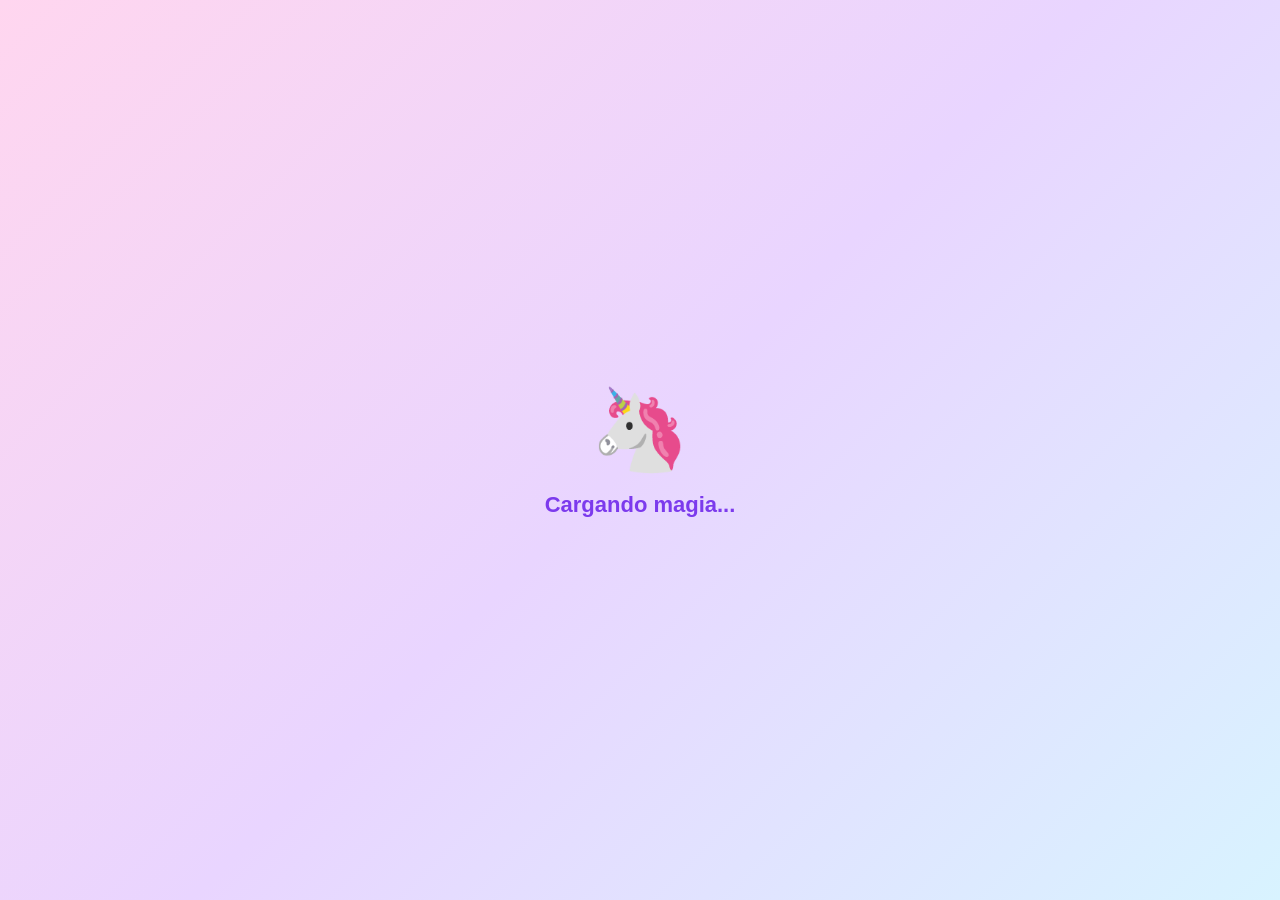
==== index.html @ 53f98d80 "Add files via upload" ====
<!DOCTYPE html>
<html lang="es">
<head>
  <meta charset="UTF-8">
  <meta name="viewport" content="width=device-width, initial-scale=1.0">
  <title>Cumple de Sofía - Invitación Digital</title>
  <link rel="stylesheet" href="style.css">
</head>
<body>

<div id="loader">
  <div class="loader-content">
    <div class="unicornio">🦄</div>
    <p>Cargando magia...</p>
  </div>
</div>

<section class="portada">
  <div class="card-portada">
    <p class="mini">Invitación digital</p>
    <h1>Sofía</h1>
    <h2>cumple 5 años</h2>
    <p>Una tarde mágica nos espera entre arcoíris, dulces y mucha diversión.</p>
    <button onclick="abrirInvitacion()">Abrir invitación ✨</button>
  </div>
</section>

<main id="invitacion" class="oculto">

  <section class="hero animar">
    <section class="hero animar">
  <div class="confetti" id="confetti"></div>

  <div class="decoracion">☁️ 🌈 🦄 ✨ ☁️</div>

  <h1>¡Estás invitado!</h1>
  <h2>Cumple de Sofía</h2>
  <p>Una tarde mágica nos espera</p>

  <button onclick="musica()">🎵 Música</button>
</section>

    <audio id="audio" loop>
      <source src="musica.mp3" type="audio/mpeg">
    </audio>
  </section>

  <section class="video animar">
    <h2>Video de bienvenida</h2>
    <video controls>
      <source src="video.mp4" type="video/mp4">
    </video>
  </section>

  <section class="contador animar">
    <h2>Falta muy poquito</h2>
    <div id="countdown"></div>
  </section>

  <section class="datos animar">
   <section class="regalos animar">
  <h2>Ideas de regalitos</h2>
  <p>Lo más importante es que vengas a compartir este día especial 💖</p>
  <div class="regalo-box">
    🎁 Juguetes creativos <br>
    📚 Libritos infantiles <br>
    🧸 Peluches <br>
    🎨 Materiales para dibujar
  </div>
</section>

  <section class="galeria animar">
    <h2>Galería de fotos</h2>
    <div class="grid">
      <img src="foto1.jpg" alt="Foto 1">
      <img src="foto2.jpg" alt="Foto 2">
      <img src="foto3.jpg" alt="Foto 3">
      <img src="foto4.jpg" alt="Foto 4">
    </div>
  </section>

  <section class="confirmar animar">
    <h2>Confirmá tu asistencia</h2>
    <p>Mandanos tu confirmación por WhatsApp.</p>
    <a href="https://wa.me/5492210000000?text=Hola! Confirmo asistencia al cumple de Sofía" target="_blank">
      Confirmar asistencia 💬
    </a>
  </section>

  <section class="mapa animar">
<section class="mapa animar">
  <h2>¿Cómo llegar?</h2>

  <iframe 
    src="https://www.google.com/maps?q=La%20Plata,%20Buenos%20Aires&output=embed"
    loading="lazy">
  </iframe>

  <a class="boton-mapa" href="https://www.google.com/maps/search/?api=1&query=La+Plata+Buenos+Aires" target="_blank">
    Abrir en Google Maps 📍
  </a>
</section>
<section class="calendario animar">
  <h2>Agendá la fecha</h2>
  <p>No te olvides de este día mágico ✨</p>

  <a class="boton-calendario" 
     href="https://calendar.google.com/calendar/render?action=TEMPLATE&text=Cumple+de+Sofia&dates=20260815T200000Z/20260815T230000Z&details=Te+esperamos+para+festejar+el+cumple+de+Sofia&location=Salon+Arcoiris"
     target="_blank">
    Agregar a Google Calendar 📅
  </a>
</section>
  <footer>
    <h2>¡Te esperamos! 🦄💖</h2>
    <p>Cian Invitaciones Digitales</p>
  </footer>

</main>

<script src="script.js"></script>
</body>
</html>
---- style.css ----
*{
    margin:0;
    padding:0;
    box-sizing:border-box;
}

body{
    font-family:'Segoe UI',sans-serif;
    background:#fff7fc;
    color:#5b3b6f;
    overflow-x:hidden;
}

/* LOADER */

#loader{
    position:fixed;
    width:100%;
    height:100vh;
    background:linear-gradient(135deg,#ffd6ef,#e9d5ff,#d8f3ff);
    display:flex;
    justify-content:center;
    align-items:center;
    z-index:9999;
}

.loader-content{
    text-align:center;
}

.unicornio{
    font-size:80px;
    animation:flotar 2s infinite ease-in-out;
}

.loader-content p{
    font-size:22px;
    margin-top:15px;
    color:#7c3aed;
    font-weight:bold;
}

@keyframes flotar{
    0%{transform:translateY(0);}
    50%{transform:translateY(-15px);}
    100%{transform:translateY(0);}
}

/* PORTADA */

.portada{
    min-height:100vh;
    background:
    linear-gradient(rgba(255,255,255,.2),rgba(255,255,255,.2)),
    linear-gradient(135deg,#ffd6ef,#e9d5ff,#d8f3ff);
    display:flex;
    justify-content:center;
    align-items:center;
    padding:20px;
}

.card-portada{
    background:white;
    padding:50px 30px;
    border-radius:35px;
    max-width:500px;
    text-align:center;
    box-shadow:0 15px 40px rgba(0,0,0,.15);
}

.mini{
    text-transform:uppercase;
    letter-spacing:3px;
    color:#ec4899;
    font-size:12px;
    font-weight:bold;
}

.card-portada h1{
    font-size:60px;
    color:#7c3aed;
}

.card-portada h2{
    color:#ec4899;
    margin-bottom:15px;
}

button{
    background:#7c3aed;
    color:white;
    border:none;
    padding:15px 30px;
    border-radius:50px;
    cursor:pointer;
    margin-top:20px;
    font-weight:bold;
    transition:.3s;
}

button:hover{
    transform:scale(1.05);
}

/* CONTENIDO */

.oculto{
    display:none;
}

.hero{
    padding:80px 20px;
    text-align:center;
    background:linear-gradient(135deg,#ffd6ef,#e9d5ff);
}

.hero h1{
    font-size:55px;
    color:#7c3aed;
}

.hero h2{
    color:#ec4899;
}

section{
    padding:70px 20px;
}

section h2{
    text-align:center;
    margin-bottom:25px;
    color:#7c3aed;
}

/* VIDEO */

.video{
    text-align:center;
}

video{
    width:100%;
    max-width:700px;
    border-radius:25px;
    box-shadow:0 10px 30px rgba(0,0,0,.15);
}

/* CONTADOR */

#countdown{
    text-align:center;
    font-size:35px;
    font-weight:bold;
    color:#7c3aed;
}

/* DATOS */

.datos{
    background:white;
    text-align:center;
}

.datos p{
    margin:12px 0;
    font-size:20px;
}

/* GALERIA */

.grid{
    display:grid;
    grid-template-columns:repeat(auto-fit,minmax(220px,1fr));
    gap:20px;
    max-width:1000px;
    margin:auto;
}

.grid img{
    width:100%;
    border-radius:25px;
    object-fit:cover;
    aspect-ratio:1/1;
    box-shadow:0 10px 25px rgba(0,0,0,.15);
    transition:.3s;
}

.grid img:hover{
    transform:scale(1.03);
}

/* CONFIRMAR */

.confirmar{
    text-align:center;
    background:#fff0f8;
}

.confirmar a{
    display:inline-block;
    margin-top:20px;
    background:#25D366;
    color:white;
    text-decoration:none;
    padding:16px 28px;
    border-radius:50px;
    font-weight:bold;
}

/* MAPA */

iframe{
    width:100%;
    max-width:900px;
    height:450px;
    border:none;
    border-radius:25px;
    display:block;
    margin:auto;
    box-shadow:0 10px 30px rgba(0,0,0,.15);
}

/* FOOTER */

footer{
    background:#7c3aed;
    color:white;
    text-align:center;
    padding:50px 20px;
}

/* ANIMACIONES */

.animar{
    opacity:0;
    transform:translateY(40px);
    transition:all 1s ease;
}

.animar.visible{
    opacity:1;
    transform:translateY(0);
}

/* CELULAR */

@media(max-width:768px){

.hero h1{
    font-size:38px;
}

.card-portada h1{
    font-size:42px;
}

#countdown{
    font-size:22px;
}

iframe{
    height:300px;
}

}
/* NIVEL 2 */

.decoracion {
  font-size: 36px;
  margin-bottom: 20px;
  animation: flotar 3s infinite ease-in-out;
}

.confetti {
  position: fixed;
  top: 0;
  left: 0;
  width: 100%;
  height: 100%;
  pointer-events: none;
}

.regalos,
.calendario {
  text-align: center;
  background: linear-gradient(135deg, #fff0f8, #f3e8ff);
}

.regalo-box {
  max-width: 420px;
  margin: 25px auto 0;
  background: white;
  padding: 28px;
  border-radius: 30px;
  font-size: 20px;
  line-height: 1.8;
  box-shadow: 0 10px 30px rgba(124, 58, 237, 0.15);
}

.boton-mapa,
.boton-calendario {
  display: inline-block;
  margin-top: 25px;
  background: #ec4899;
  color: white;
  text-decoration: none;
  padding: 16px 28px;
  border-radius: 50px;
  font-weight: bold;
  box-shadow: 0 8px 20px rgba(236, 72, 153, 0.25);
  transition: 0.3s;
}

.boton-mapa:hover,
.boton-calendario:hover {
  transform: scale(1.05);
}

.hero {
  position: relative;
  overflow: hidden;
}

.hero::before {
  content: "☁️";
  position: absolute;
  top: 20px;
  left: 20px;
  font-size: 55px;
  opacity: 0.6;
}

.hero::after {
  content: "🌈";
  position: absolute;
  bottom: 20px;
  right: 25px;
  font-size: 65px;
  opacity: 0.7;
}

@media(max-width:768px) {
  .decoracion {
    font-size: 26px;
  }

  .regalo-box {
    font-size: 17px;
  }
}
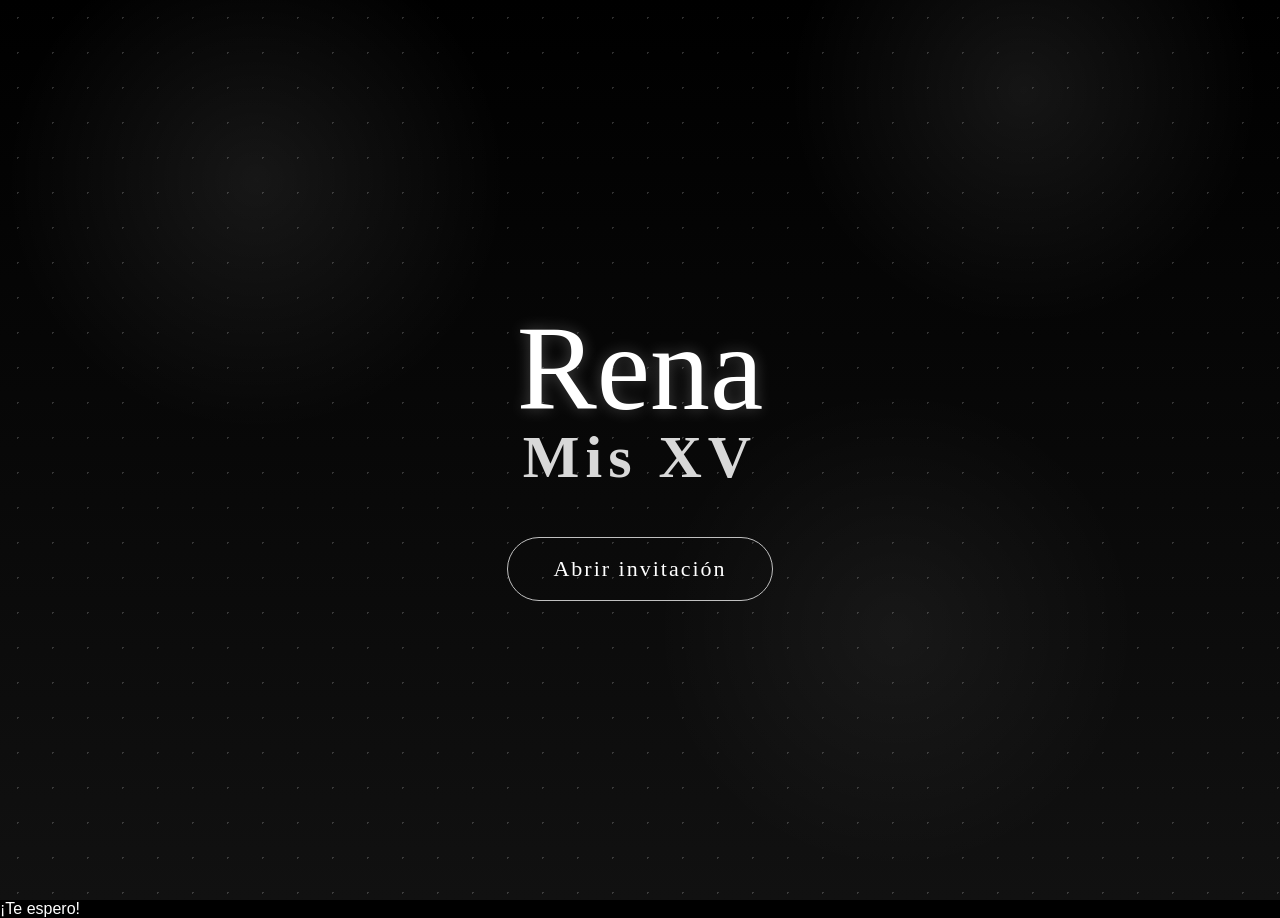
==== commit 30e38907: "Add files via upload" ====
--- a/index.html
+++ b/index.html
@@ -3,120 +3,79 @@
 <head>
   <meta charset="UTF-8">
   <meta name="viewport" content="width=device-width, initial-scale=1.0">
-  <title>Cumple de Sofía - Invitación Digital</title>
+  <title>Rena Mis XV</title>
   <link rel="stylesheet" href="style.css">
 </head>
 <body>
 
-<div id="loader">
-  <div class="loader-content">
-    <div class="unicornio">🦄</div>
-    <p>Cargando magia...</p>
-  </div>
-</div>
+<section class="portada" id="portada">
+  <div class="destellos"></div>
 
-<section class="portada">
-  <div class="card-portada">
-    <p class="mini">Invitación digital</p>
-    <h1>Sofía</h1>
-    <h2>cumple 5 años</h2>
-    <p>Una tarde mágica nos espera entre arcoíris, dulces y mucha diversión.</p>
-    <button onclick="abrirInvitacion()">Abrir invitación ✨</button>
+  <div class="contenido-portada">
+    <h1 class="nombre">Rena</h1>
+    <h2 class="titulo">Mis XV</h2>
+    <button onclick="abrirInvitacion()">Abrir invitación</button>
   </div>
 </section>
 
-<main id="invitacion" class="oculto">
+<main id="invitacion">
+<section class="frase-bienvenida">
 
-  <section class="hero animar">
-    <section class="hero animar">
-  <div class="confetti" id="confetti"></div>
+    <p>
+        Acompañame a celebrar este gran día
+    </p>
 
-  <div class="decoracion">☁️ 🌈 🦄 ✨ ☁️</div>
-
-  <h1>¡Estás invitado!</h1>
-  <h2>Cumple de Sofía</h2>
-  <p>Una tarde mágica nos espera</p>
-
-  <button onclick="musica()">🎵 Música</button>
 </section>
-
-    <audio id="audio" loop>
-      <source src="musica.mp3" type="audio/mpeg">
-    </audio>
-  </section>
-
-  <section class="video animar">
-    <h2>Video de bienvenida</h2>
-    <video controls>
-      <source src="video.mp4" type="video/mp4">
-    </video>
-  </section>
-
-  <section class="contador animar">
-    <h2>Falta muy poquito</h2>
+  <section class="seccion cuenta">
+    <h2>Cuenta regresiva</h2>
     <div id="countdown"></div>
   </section>
 
-  <section class="datos animar">
-   <section class="regalos animar">
-  <h2>Ideas de regalitos</h2>
-  <p>Lo más importante es que vengas a compartir este día especial 💖</p>
-  <div class="regalo-box">
-    🎁 Juguetes creativos <br>
-    📚 Libritos infantiles <br>
-    🧸 Peluches <br>
-    🎨 Materiales para dibujar
-  </div>
-</section>
+  <section class="seccion datos">
+    <h2>Datos del evento</h2>
+    <p><strong>Fecha:</strong> 08/08</p>
+    <p><strong>Hora:</strong> 21:30 a 05:00 hs</p>
+    <p><strong>Lugar:</strong> Salón Mutisia</p>
+    <p><strong>Dirección:</strong> 11 e/ 152 y 153 - Berisso</p>
+  </section>
 
-  <section class="galeria animar">
-    <h2>Galería de fotos</h2>
+  <section class="seccion galeria">
+    <h2>Galería</h2>
     <div class="grid">
-      <img src="foto1.jpg" alt="Foto 1">
-      <img src="foto2.jpg" alt="Foto 2">
-      <img src="foto3.jpg" alt="Foto 3">
-      <img src="foto4.jpg" alt="Foto 4">
+      <img src="assets/foto1.jpg" alt="Foto Rena">
+      <img src="assets/foto2.jpg" alt="Foto Rena">
+      <img src="assets/foto3.jpg" alt="Foto Rena">
     </div>
   </section>
 
-  <section class="confirmar animar">
+  <section class="seccion confirmar">
     <h2>Confirmá tu asistencia</h2>
-    <p>Mandanos tu confirmación por WhatsApp.</p>
-    <a href="https://wa.me/5492210000000?text=Hola! Confirmo asistencia al cumple de Sofía" target="_blank">
-      Confirmar asistencia 💬
+    <a href="https://wa.me/5492214098991?text=Hola!%20Confirmo%20mi%20asistencia%20a%20los%20XV%20de%20Rena.%20Mi%20nombre%20es:%20" target="_blank">
+      Confirmar por WhatsApp
     </a>
   </section>
+<section class="seccion regalo">
+  <p class="frase-regalo">
+    Si deseas regalarme algo, puedes hacerlo mediante una transferencia a mi cuenta o en efectivo en un sobre dentro de un cofre que habrá en el salón.
+  </p>
 
-  <section class="mapa animar">
-<section class="mapa animar">
-  <h2>¿Cómo llegar?</h2>
+  <p class="alias-regalo">Alias: Reni.f</p>
+</section>
 
-  <iframe 
-    src="https://www.google.com/maps?q=La%20Plata,%20Buenos%20Aires&output=embed"
-    loading="lazy">
-  </iframe>
+<section class="seccion dress-code">
+  <h2>Dress code</h2>
+  <p>Elegante</p>
+  <span>Evitar colores claros y plateado</span>
+</section>
+  <section class="seccion mapa">
+    <h2>Cómo llegar</h2>
+    <iframe src="https://www.google.com/maps?q=Salon%20Mutisia%2011%20e%20152%20y%20153%20Berisso&output=embed"></iframe>
 
-  <a class="boton-mapa" href="https://www.google.com/maps/search/?api=1&query=La+Plata+Buenos+Aires" target="_blank">
-    Abrir en Google Maps 📍
-  </a>
 </section>
-<section class="calendario animar">
-  <h2>Agendá la fecha</h2>
-  <p>No te olvides de este día mágico ✨</p>
-
-  <a class="boton-calendario" 
-     href="https://calendar.google.com/calendar/render?action=TEMPLATE&text=Cumple+de+Sofia&dates=20260815T200000Z/20260815T230000Z&details=Te+esperamos+para+festejar+el+cumple+de+Sofia&location=Salon+Arcoiris"
-     target="_blank">
-    Agregar a Google Calendar 📅
-  </a>
+</main>
+<section class="final">
+  <p>¡Te espero!</p>
 </section>
-  <footer>
-    <h2>¡Te esperamos! 🦄💖</h2>
-    <p>Cian Invitaciones Digitales</p>
-  </footer>
-
-</main>
-
 <script src="script.js"></script>
 </body>
 </html>
--- a/style.css
+++ b/style.css
@@ -1,351 +1,646 @@
+/* ==========================
+   RESET
+========================== */
+
 *{
     margin:0;
     padding:0;
     box-sizing:border-box;
 }
 
+html{
+    scroll-behavior:smooth;
+}
+
 body{
-    font-family:'Segoe UI',sans-serif;
-    background:#fff7fc;
-    color:#5b3b6f;
+
+    background:#000;
+    color:white;
     overflow-x:hidden;
-}
-
-/* LOADER */
-
-#loader{
-    position:fixed;
+    font-family:Arial, Helvetica, sans-serif;
+
+}
+
+
+/* ==========================
+   PORTADA
+========================== */
+
+.portada{
+
     width:100%;
     height:100vh;
-    background:linear-gradient(135deg,#ffd6ef,#e9d5ff,#d8f3ff);
+
+    position:relative;
+
     display:flex;
     justify-content:center;
     align-items:center;
-    z-index:9999;
-}
-
-.loader-content{
+
+    overflow:hidden;
+
+    background:
+
+    radial-gradient(circle at 20% 20%,rgba(255,255,255,.08),transparent 20%),
+
+    radial-gradient(circle at 80% 10%,rgba(255,255,255,.08),transparent 18%),
+
+    radial-gradient(circle at 70% 70%,rgba(255,255,255,.05),transparent 22%),
+
+    linear-gradient(180deg,#000,#080808,#111);
+
+}
+
+
+/* Destellos */
+
+.destellos{
+
+    position:absolute;
+    inset:0;
+
+    background-image:
+
+    radial-gradient(#ffffff 1px, transparent 1px);
+
+    background-size:35px 35px;
+
+    opacity:.18;
+
+    animation:parpadeo 8s linear infinite;
+
+}
+
+@keyframes parpadeo{
+
+0%{
+opacity:.08;
+}
+
+50%{
+opacity:.22;
+}
+
+100%{
+opacity:.08;
+}
+
+}
+
+
+/* ==========================
+   CONTENIDO PORTADA
+========================== */
+
+.contenido-portada{
+
+    position:relative;
+
+    z-index:5;
+
     text-align:center;
-}
-
-.unicornio{
-    font-size:80px;
-    animation:flotar 2s infinite ease-in-out;
-}
-
-.loader-content p{
+
+}
+
+.nombre{
+
+    font-family:"Palace Script MT","Palace Script",cursive;
+
+    font-size:120px;
+
+    font-weight:normal;
+
+    color:white;
+
+    text-shadow:
+
+    0 0 15px rgba(255,255,255,.25);
+
+}
+
+
+.titulo{
+
+    margin-top:-15px;
+
+    font-family:"Brim Narrow Face",serif;
+
+    font-size:60px;
+
+    letter-spacing:6px;
+
+    color:#d8d8d8;
+
+}
+
+
+button{
+
+    margin-top:45px;
+
+    padding:18px 45px;
+
+    background:transparent;
+
+    border:1px solid silver;
+
+    color:white;
+
+    border-radius:40px;
+
+    cursor:pointer;
+
+    font-family:"Brim Narrow Face",serif;
+
     font-size:22px;
-    margin-top:15px;
-    color:#7c3aed;
+
+    letter-spacing:2px;
+
+    transition:.4s;
+
+}
+
+button:hover{
+
+    background:silver;
+
+    color:black;
+
+}
+
+
+/* ==========================
+   INVITACION
+========================== */
+
+#invitacion{
+
+    display:none;
+
+    position:relative;
+
+    overflow:hidden;
+
+    min-height:100vh;
+
+    background-image:url("assets/fondo.jpg");
+
+    background-size:cover;
+
+    background-position:center;
+
+    background-attachment:fixed;
+
+}}
+
+
+/* Glitter */
+
+
+content:"";
+
+position:absolute;
+
+inset:0;
+
+background:
+
+radial-gradient(circle,#ffffff55 1px,transparent 1px);
+
+background-size:18px 18px;
+
+opacity:.25;
+
+pointer-events:none;
+
+}
+
+
+/* ==========================
+   SECCIONES
+========================== */
+
+.seccion{
+
+    position:relative;
+
+    z-index:2;
+
+
+    margin:auto;
+
+
+    text-align:center;
+
+}
+
+
+.seccion h2{
+
+    font-family:"Brim Narrow Face",serif;
+
+    font-size:52px;
+
+    color:#222;
+
+    margin-bottom:35px;
+
+}
+
+
+.seccion p{
+
+    font-size:22px;
+
+    color:white;
+
+    margin:15px 0;
+
+}
+
+
+/* ==========================
+   CUENTA
+========================== */
+
+#countdown{
+
+    font-size:42px;
+
     font-weight:bold;
-}
-
-@keyframes flotar{
-    0%{transform:translateY(0);}
-    50%{transform:translateY(-15px);}
-    100%{transform:translateY(0);}
-}
-
-/* PORTADA */
-
-.portada{
-    min-height:100vh;
-    background:
-    linear-gradient(rgba(255,255,255,.2),rgba(255,255,255,.2)),
-    linear-gradient(135deg,#ffd6ef,#e9d5ff,#d8f3ff);
+
+    color:#111;
+
+}
+
+
+/* ==========================
+   GALERIA
+========================== */
+
+.grid{
+
+display:grid;
+
+grid-template-columns:repeat(3,1fr);
+
+gap:20px;
+
+}
+
+
+.grid img{
+
+width:100%;
+
+aspect-ratio:3/4;
+
+object-fit:cover;
+
+border-radius:20px;
+
+box-shadow:
+
+0 15px 40px rgba(0,0,0,.20);
+
+}
+
+
+/* ==========================
+   BOTON WHATSAPP
+========================== */
+
+.confirmar a{
+
+display:inline-block;
+
+padding:18px 40px;
+
+border-radius:40px;
+
+background:black;
+
+color:white;
+
+text-decoration:none;
+
+font-size:20px;
+
+transition:.3s;
+
+}
+
+.confirmar a:hover{
+
+transform:scale(1.05);
+
+}
+
+
+/* ==========================
+   MAPA
+========================== */
+
+iframe{
+
+width:100%;
+
+height:420px;
+
+border:0;
+
+border-radius:25px;
+
+box-shadow:
+
+0 15px 45px rgba(0,0,0,.20);
+
+}
+
+
+/* ==========================
+   RESPONSIVE
+========================== */
+
+@media(max-width:768px){
+
+.nombre{
+
+font-size:78px;
+
+}
+
+.titulo{
+
+font-size:36px;
+
+}
+
+.grid{
+
+grid-template-columns:1fr;
+
+}
+
+.seccion h2{
+
+font-size:38px;
+
+}
+
+#countdown{
+
+font-size:28px;
+
+}
+
+}
+/* ==========================
+   FONDO BOLA DE DISCO PREMIUM
+========================== */
+
+{
+  content:"";
+  position:absolute;
+  inset:0;
+  pointer-events:none;
+  opacity:.35;
+  background:
+    linear-gradient(45deg, rgba(255,255,255,.18) 25%, transparent 25%),
+    linear-gradient(-45deg, rgba(0,0,0,.08) 25%, transparent 25%),
+    linear-gradient(45deg, transparent 75%, rgba(255,255,255,.16) 75%),
+    linear-gradient(-45deg, transparent 75%, rgba(0,0,0,.08) 75%);
+  background-size:34px 34px;
+  background-position:0 0, 0 17px, 17px -17px, -17px 0;
+  animation:discoMove 18s linear infinite;
+}
+
+@keyframes discoMove{
+  from{
+    background-position:0 0, 0 17px, 17px -17px, -17px 0;
+  }
+  to{
+    background-position:34px 34px, 34px 51px, 51px 17px, 17px 34px;
+  }
+}
+
+/* Brillos grandes tipo reflejo */
+.seccion::before{
+  content:"";
+  position:absolute;
+  width:180px;
+  height:180px;
+  border-radius:50%;
+  background:radial-gradient(circle, rgba(255,255,255,.55), transparent 65%);
+  filter:blur(18px);
+  opacity:.25;
+  top:20px;
+  right:10%;
+  pointer-events:none;
+}
+
+/* Íconos bola de disco decorativos */
+.cuenta::after,
+.datos::after,
+.galeria::after{
+  content:"🪩";
+  position:absolute;
+  font-size:54px;
+  opacity:.35;
+  right:30px;
+  top:35px;
+  animation:flotarDisco 4s ease-in-out infinite;
+}
+
+@keyframes flotarDisco{
+  0%,100%{
+    transform:translateY(0) rotate(0deg);
+  }
+  50%{
+    transform:translateY(-12px) rotate(8deg);
+  }
+}
+#invitacion {
+  display: none;
+  min-height: 100vh;
+  background-image: url("assets/fondo.jpg");
+  background-size: cover;
+  background-position: center;
+  background-attachment: fixed;
+  padding: 40px 16px;
+}
+
+.seccion {
+  width: min(92%, 760px);
+  margin: 40px auto;
+  padding: 35px 24px;
+  text-align: center;
+  background: rgba(255, 255, 255, 0.72);
+  border: 1px solid rgba(255, 255, 255, 0.75);
+  border-radius: 28px;
+  box-shadow: 0 18px 45px rgba(0,0,0,0.20);
+  backdrop-filter: blur(5px);
+}
+
+.seccion h2 {
+  font-size: 42px;
+  color: #111;
+  margin-bottom: 20px;
+  text-align: center;
+}
+
+.seccion p {
+  font-size: 20px;
+  color: #111;
+  text-align: center;
+  line-height: 1.6;
+}
+
+#countdown {
+  font-size: 30px;
+  color: #000;
+  text-align: center;
+}
+
+.grid {
+  display: grid;
+  grid-template-columns: repeat(3, 1fr);
+  gap: 18px;
+  width: 100%;
+}
+
+.grid img {
+  width: 100%;
+  height: 320px;
+  object-fit: cover;
+  border-radius: 22px;
+}
+
+@media (max-width: 768px) {
+  .seccion {
+    width: 94%;
+    padding: 28px 18px;
+  }
+
+  .seccion h2 {
+    font-size: 34px;
+  }
+
+  #countdown {
+    font-size: 24px;
+  }
+
+  .grid {
+    grid-template-columns: 1fr;
+  }
+}
+.frase-bienvenida{
+
+    width:100%;
+
+    padding:90px 20px 30px;
+
+    text-align:center;
+
+}
+
+.frase-bienvenida p{
+
+    font-family:"Palace Script MT","Palace Script",cursive;
+
+    font-size:70px;
+
+    color:white;
+
+    text-shadow:
+    0 0 18px rgba(255,255,255,.45)
+
+}
+/* ==========================
+   FRASE DE BIENVENIDA
+========================== */
+
+.frase-bienvenida{
+
+    width:100%;
+
+    padding:90px 20px 30px;
+
+    text-align:center;
+
+}
+
+.frase-bienvenida p{
+
+    font-family:"Palace Script MT","Palace Script",cursive;
+
+    font-size:70px;
+
+    color:#111111;
+
+    text-shadow:
+    2px 2px 6px rgba(255,255,255,.35);
+
+.frase-regalo{
+  font-family:"Palace Script MT","Palace Script",cursive;
+  font-size:44px !important;
+  line-height:1.25;
+  color:#111 !important;
+}
+
+.alias-regalo{
+  font-family:"Brim Narrow Face",serif;
+  font-size:34px !important;
+  letter-spacing:2px;
+  color:#000 !important;
+  margin-top:25px !important;
+}
+
+.dress-code p{
+  font-family:"Brim Narrow Face",serif;
+  font-size:34px !important;
+  color:#111 !important;
+  letter-spacing:2px;
+}
+
+.dress-code span{
+  display:block;
+  margin-top:12px;
+  font-size:20px;
+  color:#111;
+
+.final{
+
+    width:100%;
+
     display:flex;
+
     justify-content:center;
+
     align-items:center;
-    padding:20px;
-}
-
-.card-portada{
-    background:white;
-    padding:50px 30px;
-    border-radius:35px;
-    max-width:500px;
+
+    padding:80px 20px 120px;
+
     text-align:center;
-    box-shadow:0 15px 40px rgba(0,0,0,.15);
-}
-
-.mini{
-    text-transform:uppercase;
-    letter-spacing:3px;
-    color:#ec4899;
-    font-size:12px;
-    font-weight:bold;
-}
-
-.card-portada h1{
-    font-size:60px;
-    color:#7c3aed;
-}
-
-.card-portada h2{
-    color:#ec4899;
-    margin-bottom:15px;
-}
-
-button{
-    background:#7c3aed;
-    color:white;
-    border:none;
-    padding:15px 30px;
-    border-radius:50px;
-    cursor:pointer;
-    margin-top:20px;
-    font-weight:bold;
-    transition:.3s;
-}
-
-button:hover{
-    transform:scale(1.05);
-}
-
-/* CONTENIDO */
-
-.oculto{
-    display:none;
-}
-
-.hero{
-    padding:80px 20px;
-    text-align:center;
-    background:linear-gradient(135deg,#ffd6ef,#e9d5ff);
-}
-
-.hero h1{
-    font-size:55px;
-    color:#7c3aed;
-}
-
-.hero h2{
-    color:#ec4899;
-}
-
-section{
-    padding:70px 20px;
-}
-
-section h2{
-    text-align:center;
-    margin-bottom:25px;
-    color:#7c3aed;
-}
-
-/* VIDEO */
-
-.video{
-    text-align:center;
-}
-
-video{
+
+}
+
+.final p{
+
     width:100%;
-    max-width:700px;
-    border-radius:25px;
-    box-shadow:0 10px 30px rgba(0,0,0,.15);
-}
-
-/* CONTADOR */
-
-#countdown{
-    text-align:center;
-    font-size:35px;
-    font-weight:bold;
-    color:#7c3aed;
-}
-
-/* DATOS */
-
-.datos{
-    background:white;
-    text-align:center;
-}
-
-.datos p{
-    margin:12px 0;
-    font-size:20px;
-}
-
-/* GALERIA */
-
-.grid{
-    display:grid;
-    grid-template-columns:repeat(auto-fit,minmax(220px,1fr));
-    gap:20px;
-    max-width:1000px;
-    margin:auto;
-}
-
-.grid img{
-    width:100%;
-    border-radius:25px;
-    object-fit:cover;
-    aspect-ratio:1/1;
-    box-shadow:0 10px 25px rgba(0,0,0,.15);
-    transition:.3s;
-}
-
-.grid img:hover{
-    transform:scale(1.03);
-}
-
-/* CONFIRMAR */
-
-.confirmar{
-    text-align:center;
-    background:#fff0f8;
-}
-
-.confirmar a{
-    display:inline-block;
-    margin-top:20px;
-    background:#25D366;
-    color:white;
-    text-decoration:none;
-    padding:16px 28px;
-    border-radius:50px;
-    font-weight:bold;
-}
-
-/* MAPA */
-
-iframe{
-    width:100%;
-    max-width:900px;
-    height:450px;
-    border:none;
-    border-radius:25px;
-    display:block;
-    margin:auto;
-    box-shadow:0 10px 30px rgba(0,0,0,.15);
-}
-
-/* FOOTER */
-
-footer{
-    background:#7c3aed;
-    color:white;
-    text-align:center;
-    padding:50px 20px;
-}
-
-/* ANIMACIONES */
-
-.animar{
-    opacity:0;
-    transform:translateY(40px);
-    transition:all 1s ease;
-}
-
-.animar.visible{
-    opacity:1;
-    transform:translateY(0);
-}
-
-/* CELULAR */
-
-@media(max-width:768px){
-
-.hero h1{
-    font-size:38px;
-}
-
-.card-portada h1{
-    font-size:42px;
-}
-
-#countdown{
-    font-size:22px;
-}
-
-iframe{
-    height:300px;
-}
-
-}
-/* NIVEL 2 */
-
-.decoracion {
-  font-size: 36px;
-  margin-bottom: 20px;
-  animation: flotar 3s infinite ease-in-out;
-}
-
-.confetti {
-  position: fixed;
-  top: 0;
-  left: 0;
-  width: 100%;
-  height: 100%;
-  pointer-events: none;
-}
-
-.regalos,
-.calendario {
-  text-align: center;
-  background: linear-gradient(135deg, #fff0f8, #f3e8ff);
-}
-
-.regalo-box {
-  max-width: 420px;
-  margin: 25px auto 0;
-  background: white;
-  padding: 28px;
-  border-radius: 30px;
-  font-size: 20px;
-  line-height: 1.8;
-  box-shadow: 0 10px 30px rgba(124, 58, 237, 0.15);
-}
-
-.boton-mapa,
-.boton-calendario {
-  display: inline-block;
-  margin-top: 25px;
-  background: #ec4899;
-  color: white;
-  text-decoration: none;
-  padding: 16px 28px;
-  border-radius: 50px;
-  font-weight: bold;
-  box-shadow: 0 8px 20px rgba(236, 72, 153, 0.25);
-  transition: 0.3s;
-}
-
-.boton-mapa:hover,
-.boton-calendario:hover {
-  transform: scale(1.05);
-}
-
-.hero {
-  position: relative;
-  overflow: hidden;
-}
-
-.hero::before {
-  content: "☁️";
-  position: absolute;
-  top: 20px;
-  left: 20px;
-  font-size: 55px;
-  opacity: 0.6;
-}
-
-.hero::after {
-  content: "🌈";
-  position: absolute;
-  bottom: 20px;
-  right: 25px;
-  font-size: 65px;
-  opacity: 0.7;
-}
-
-@media(max-width:768px) {
-  .decoracion {
-    font-size: 26px;
-  }
-
-  .regalo-box {
-    font-size: 17px;
-  }
+
+    margin:0 auto;
+
+    font-family:"Palace Script MT","Palace Script",cursive !important;
+
+    font-size:90px !important;
+
+    color:#111111 !important;
+
+    text-align:center !important;
+
+    font-weight:normal;
+
+    text-shadow:2px 2px 8px rgba(255,255,255,.35);
+
 }
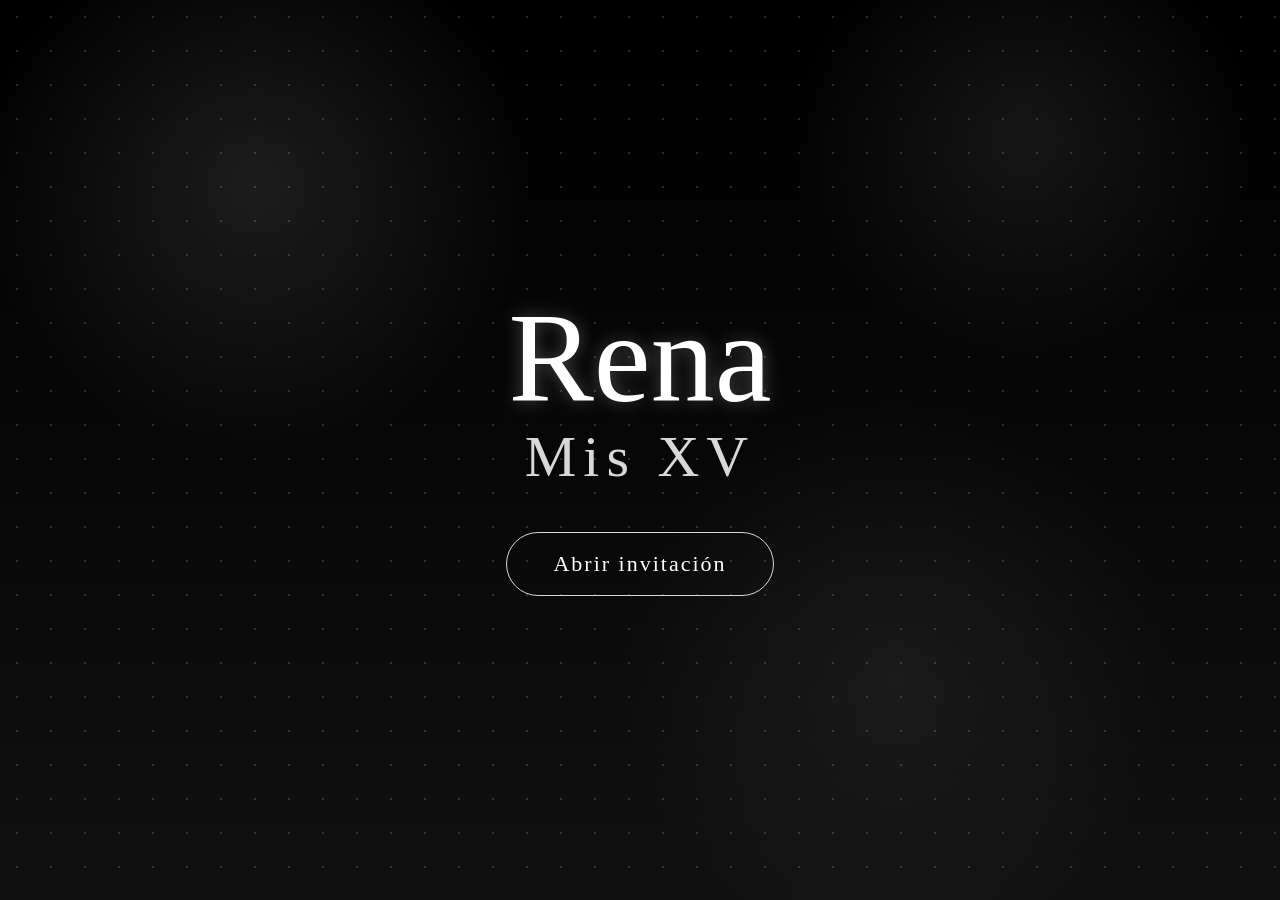
==== commit 0dff4034: "Add files via upload" ====
--- a/index.html
+++ b/index.html
@@ -1,81 +1,128 @@
-<!DOCTYPE html>
-<html lang="es">
-<head>
-  <meta charset="UTF-8">
-  <meta name="viewport" content="width=device-width, initial-scale=1.0">
-  <title>Rena Mis XV</title>
-  <link rel="stylesheet" href="style.css">
-</head>
-<body>
-
-<section class="portada" id="portada">
-  <div class="destellos"></div>
-
-  <div class="contenido-portada">
-    <h1 class="nombre">Rena</h1>
-    <h2 class="titulo">Mis XV</h2>
-    <button onclick="abrirInvitacion()">Abrir invitación</button>
-  </div>
-</section>
-
-<main id="invitacion">
-<section class="frase-bienvenida">
-
-    <p>
-        Acompañame a celebrar este gran día
-    </p>
-
-</section>
-  <section class="seccion cuenta">
-    <h2>Cuenta regresiva</h2>
-    <div id="countdown"></div>
-  </section>
-
-  <section class="seccion datos">
-    <h2>Datos del evento</h2>
-    <p><strong>Fecha:</strong> 08/08</p>
-    <p><strong>Hora:</strong> 21:30 a 05:00 hs</p>
-    <p><strong>Lugar:</strong> Salón Mutisia</p>
-    <p><strong>Dirección:</strong> 11 e/ 152 y 153 - Berisso</p>
-  </section>
-
-  <section class="seccion galeria">
-    <h2>Galería</h2>
-    <div class="grid">
-      <img src="assets/foto1.jpg" alt="Foto Rena">
-      <img src="assets/foto2.jpg" alt="Foto Rena">
-      <img src="assets/foto3.jpg" alt="Foto Rena">
-    </div>
-  </section>
-
-  <section class="seccion confirmar">
-    <h2>Confirmá tu asistencia</h2>
-    <a href="https://wa.me/5492214098991?text=Hola!%20Confirmo%20mi%20asistencia%20a%20los%20XV%20de%20Rena.%20Mi%20nombre%20es:%20" target="_blank">
-      Confirmar por WhatsApp
-    </a>
-  </section>
-<section class="seccion regalo">
-  <p class="frase-regalo">
-    Si deseas regalarme algo, puedes hacerlo mediante una transferencia a mi cuenta o en efectivo en un sobre dentro de un cofre que habrá en el salón.
-  </p>
-
-  <p class="alias-regalo">Alias: Reni.f</p>
-</section>
-
-<section class="seccion dress-code">
-  <h2>Dress code</h2>
-  <p>Elegante</p>
-  <span>Evitar colores claros y plateado</span>
-</section>
-  <section class="seccion mapa">
-    <h2>Cómo llegar</h2>
-    <iframe src="https://www.google.com/maps?q=Salon%20Mutisia%2011%20e%20152%20y%20153%20Berisso&output=embed"></iframe>
-
-</section>
-</main>
-<section class="final">
-  <p>¡Te espero!</p>
-</section>
-<script src="script.js"></script>
-</body>
-</html>+<!DOCTYPE html>
+<html lang="es">
+<head>
+  <meta charset="UTF-8" />
+  <meta name="viewport" content="width=device-width, initial-scale=1.0" />
+  <title>Rena Mis XV</title>
+  <link rel="stylesheet" href="style.css" />
+</head>
+<body>
+
+  <!-- PORTADA -->
+  <section class="portada" id="portada">
+    <div class="destellos"></div>
+
+    <div class="contenido-portada">
+      <h1 class="nombre">Rena</h1>
+      <h2 class="titulo">Mis XV</h2>
+      <button class="boton-abrir" onclick="abrirInvitacion()">Abrir invitación</button>
+    </div>
+  </section>
+
+  <!-- INVITACIÓN -->
+  <main id="invitacion">
+
+    <section class="frase-bienvenida">
+      <p>Acompañame a celebrar este gran día</p>
+    </section>
+
+    <section class="seccion cuenta">
+      <div class="icono-lineal">
+        <svg viewBox="0 0 64 64" aria-hidden="true">
+          <path d="M18 8h28M18 56h28M22 8v9c0 6 4 10 10 15 6-5 10-9 10-15V8M22 56v-9c0-6 4-10 10-15 6 5 10 9 10 15v9M25 20h14M25 44h14"/>
+        </svg>
+      </div>
+      <h2>Cuenta regresiva</h2>
+      <div id="countdown"></div>
+    </section>
+
+    <section class="seccion datos">
+      <div class="icono-lineal">
+        <svg viewBox="0 0 64 64" aria-hidden="true">
+          <path d="M18 10v8M46 10v8M14 18h36v34H14zM14 28h36M22 36h6M34 36h6M22 44h6M34 44h6"/>
+        </svg>
+      </div>
+      <h2>Datos del evento</h2>
+      <p><strong>Fecha:</strong> 08/08</p>
+      <p><strong>Hora:</strong> 21:30 a 05:00 hs</p>
+      <p><strong>Lugar:</strong> Salón Mutisia</p>
+      <p><strong>Dirección:</strong> 11 e/ 152 y 153 - Berisso</p>
+    </section>
+
+    <section class="seccion galeria">
+      <div class="icono-lineal">
+        <svg viewBox="0 0 64 64" aria-hidden="true">
+          <path d="M12 20h10l4-6h12l4 6h10v30H12z"/>
+          <circle cx="32" cy="36" r="10"/>
+          <path d="M46 26h2"/>
+        </svg>
+      </div>
+      <h2>Galería</h2>
+      <div class="grid">
+        <img src="assets/foto1.svg" alt="Foto Rena">
+        <img src="assets/foto2.svg" alt="Foto Rena">
+        <img src="assets/foto3.svg" alt="Foto Rena">
+      </div>
+    </section>
+
+    <section class="seccion confirmar">
+      <div class="icono-lineal">
+        <svg viewBox="0 0 64 64" aria-hidden="true">
+          <path d="M18 18c4-4 9-6 14-6 11 0 20 8 20 19s-9 19-20 19c-4 0-8-1-11-3l-9 3 3-9c-2-3-3-6-3-10 0-5 2-10 6-13z"/>
+          <path d="M25 25c1 8 6 13 14 15M26 25l4 4M39 40l-4-4"/>
+        </svg>
+      </div>
+      <h2>Confirmá tu asistencia</h2>
+      <p>Tu presencia es muy importante para mí.</p>
+      <a class="boton-whatsapp" href="https://wa.me/5492214098991?text=Hola!%20Confirmo%20mi%20asistencia%20a%20los%20XV%20de%20Rena.%20Mi%20nombre%20es:%20" target="_blank">
+        Confirmar por WhatsApp
+      </a>
+    </section>
+
+    <section class="seccion regalo">
+      <div class="icono-lineal">
+        <svg viewBox="0 0 64 64" aria-hidden="true">
+          <path d="M12 26h40v26H12zM10 20h44v8H10zM32 20v32"/>
+          <path d="M32 20c-10 0-14-10-8-13 6-3 8 7 8 13zM32 20c10 0 14-10 8-13-6-3-8 7-8 13z"/>
+        </svg>
+      </div>
+      <p class="frase-regalo">
+        Si deseas regalarme algo, puedes hacerlo mediante una transferencia a mi cuenta o en efectivo en un sobre dentro de un cofre que habrá en el salón.
+      </p>
+      <p class="alias-regalo">Alias: Reni.f</p>
+    </section>
+
+    <section class="seccion dress-code">
+      <div class="icono-lineal icono-dress">
+        <svg viewBox="0 0 64 64" aria-hidden="true">
+          <path d="M8 52h20M12 52V20l10-6 8 6-5 10 5 22M10 22l8 5M34 52h22M44 12c4 5 7 13 8 22l4 18H34l4-18c1-9 4-17 8-22zM42 18h12"/>
+        </svg>
+      </div>
+      <h2>Dress code</h2>
+      <p class="dress-principal">Elegante</p>
+      <span>Evitar colores claros y plateado</span>
+    </section>
+
+    <section class="seccion mapa">
+      <div class="icono-lineal">
+        <svg viewBox="0 0 64 64" aria-hidden="true">
+          <path d="M32 58s18-18 18-34c0-10-8-18-18-18s-18 8-18 18c0 16 18 34 18 34z"/>
+          <circle cx="32" cy="24" r="6"/>
+        </svg>
+      </div>
+      <h2>Cómo llegar</h2>
+      <iframe src="https://www.google.com/maps?q=Salon%20Mutisia%2011%20e%20152%20y%20153%20Berisso&output=embed" loading="lazy"></iframe>
+      <a class="boton-mapa" href="https://www.google.com/maps/search/?api=1&query=Salon+Mutisia+11+e+152+y+153+Berisso" target="_blank">
+        Abrir en Google Maps
+      </a>
+    </section>
+
+    <section class="final">
+      <p>¡Te espero!</p>
+    </section>
+
+  </main>
+
+  <script src="script.js"></script>
+</body>
+</html>
--- a/style.css
+++ b/style.css
@@ -1,646 +1,428 @@
-/* ==========================
-   RESET
-========================== */
-
-*{
-    margin:0;
-    padding:0;
-    box-sizing:border-box;
-}
-
-html{
-    scroll-behavior:smooth;
-}
-
-body{
-
-    background:#000;
-    color:white;
-    overflow-x:hidden;
-    font-family:Arial, Helvetica, sans-serif;
-
-}
-
-
-/* ==========================
-   PORTADA
-========================== */
-
-.portada{
-
-    width:100%;
-    height:100vh;
-
-    position:relative;
-
-    display:flex;
-    justify-content:center;
-    align-items:center;
-
-    overflow:hidden;
-
-    background:
-
-    radial-gradient(circle at 20% 20%,rgba(255,255,255,.08),transparent 20%),
-
-    radial-gradient(circle at 80% 10%,rgba(255,255,255,.08),transparent 18%),
-
-    radial-gradient(circle at 70% 70%,rgba(255,255,255,.05),transparent 22%),
-
-    linear-gradient(180deg,#000,#080808,#111);
-
-}
-
-
-/* Destellos */
-
-.destellos{
-
-    position:absolute;
-    inset:0;
-
-    background-image:
-
-    radial-gradient(#ffffff 1px, transparent 1px);
-
-    background-size:35px 35px;
-
-    opacity:.18;
-
-    animation:parpadeo 8s linear infinite;
-
-}
-
-@keyframes parpadeo{
-
-0%{
-opacity:.08;
-}
-
-50%{
-opacity:.22;
-}
-
-100%{
-opacity:.08;
-}
-
-}
-
-
-/* ==========================
-   CONTENIDO PORTADA
-========================== */
-
-.contenido-portada{
-
-    position:relative;
-
-    z-index:5;
-
-    text-align:center;
-
-}
-
-.nombre{
-
-    font-family:"Palace Script MT","Palace Script",cursive;
-
-    font-size:120px;
-
-    font-weight:normal;
-
-    color:white;
-
-    text-shadow:
-
-    0 0 15px rgba(255,255,255,.25);
-
-}
-
-
-.titulo{
-
-    margin-top:-15px;
-
-    font-family:"Brim Narrow Face",serif;
-
-    font-size:60px;
-
-    letter-spacing:6px;
-
-    color:#d8d8d8;
-
-}
-
-
-button{
-
-    margin-top:45px;
-
-    padding:18px 45px;
-
-    background:transparent;
-
-    border:1px solid silver;
-
-    color:white;
-
-    border-radius:40px;
-
-    cursor:pointer;
-
-    font-family:"Brim Narrow Face",serif;
-
-    font-size:22px;
-
-    letter-spacing:2px;
-
-    transition:.4s;
-
-}
-
-button:hover{
-
-    background:silver;
-
-    color:black;
-
-}
-
-
-/* ==========================
-   INVITACION
-========================== */
-
-#invitacion{
-
-    display:none;
-
-    position:relative;
-
-    overflow:hidden;
-
-    min-height:100vh;
-
-    background-image:url("assets/fondo.jpg");
-
-    background-size:cover;
-
-    background-position:center;
-
-    background-attachment:fixed;
-
-}}
-
-
-/* Glitter */
-
-
-content:"";
-
-position:absolute;
-
-inset:0;
-
-background:
-
-radial-gradient(circle,#ffffff55 1px,transparent 1px);
-
-background-size:18px 18px;
-
-opacity:.25;
-
-pointer-events:none;
-
-}
-
-
-/* ==========================
-   SECCIONES
-========================== */
-
-.seccion{
-
-    position:relative;
-
-    z-index:2;
-
-
-    margin:auto;
-
-
-    text-align:center;
-
-}
-
-
-.seccion h2{
-
-    font-family:"Brim Narrow Face",serif;
-
-    font-size:52px;
-
-    color:#222;
-
-    margin-bottom:35px;
-
-}
-
-
-.seccion p{
-
-    font-size:22px;
-
-    color:white;
-
-    margin:15px 0;
-
-}
-
-
-/* ==========================
-   CUENTA
-========================== */
-
-#countdown{
-
-    font-size:42px;
-
-    font-weight:bold;
-
-    color:#111;
-
-}
-
-
-/* ==========================
-   GALERIA
-========================== */
-
-.grid{
-
-display:grid;
-
-grid-template-columns:repeat(3,1fr);
-
-gap:20px;
-
-}
-
-
-.grid img{
-
-width:100%;
-
-aspect-ratio:3/4;
-
-object-fit:cover;
-
-border-radius:20px;
-
-box-shadow:
-
-0 15px 40px rgba(0,0,0,.20);
-
-}
-
-
-/* ==========================
-   BOTON WHATSAPP
-========================== */
-
-.confirmar a{
-
-display:inline-block;
-
-padding:18px 40px;
-
-border-radius:40px;
-
-background:black;
-
-color:white;
-
-text-decoration:none;
-
-font-size:20px;
-
-transition:.3s;
-
-}
-
-.confirmar a:hover{
-
-transform:scale(1.05);
-
-}
-
-
-/* ==========================
-   MAPA
-========================== */
-
-iframe{
-
-width:100%;
-
-height:420px;
-
-border:0;
-
-border-radius:25px;
-
-box-shadow:
-
-0 15px 45px rgba(0,0,0,.20);
-
-}
-
-
-/* ==========================
-   RESPONSIVE
-========================== */
-
-@media(max-width:768px){
-
-.nombre{
-
-font-size:78px;
-
-}
-
-.titulo{
-
-font-size:36px;
-
-}
-
-.grid{
-
-grid-template-columns:1fr;
-
-}
-
-.seccion h2{
-
-font-size:38px;
-
-}
-
-#countdown{
-
-font-size:28px;
-
-}
-
-}
-/* ==========================
-   FONDO BOLA DE DISCO PREMIUM
-========================== */
-
-{
-  content:"";
-  position:absolute;
-  inset:0;
-  pointer-events:none;
-  opacity:.35;
-  background:
-    linear-gradient(45deg, rgba(255,255,255,.18) 25%, transparent 25%),
-    linear-gradient(-45deg, rgba(0,0,0,.08) 25%, transparent 25%),
-    linear-gradient(45deg, transparent 75%, rgba(255,255,255,.16) 75%),
-    linear-gradient(-45deg, transparent 75%, rgba(0,0,0,.08) 75%);
-  background-size:34px 34px;
-  background-position:0 0, 0 17px, 17px -17px, -17px 0;
-  animation:discoMove 18s linear infinite;
-}
-
-@keyframes discoMove{
-  from{
-    background-position:0 0, 0 17px, 17px -17px, -17px 0;
-  }
-  to{
-    background-position:34px 34px, 34px 51px, 51px 17px, 17px 34px;
-  }
-}
-
-/* Brillos grandes tipo reflejo */
-.seccion::before{
-  content:"";
-  position:absolute;
-  width:180px;
-  height:180px;
-  border-radius:50%;
-  background:radial-gradient(circle, rgba(255,255,255,.55), transparent 65%);
-  filter:blur(18px);
-  opacity:.25;
-  top:20px;
-  right:10%;
-  pointer-events:none;
-}
-
-/* Íconos bola de disco decorativos */
-.cuenta::after,
-.datos::after,
-.galeria::after{
-  content:"🪩";
-  position:absolute;
-  font-size:54px;
-  opacity:.35;
-  right:30px;
-  top:35px;
-  animation:flotarDisco 4s ease-in-out infinite;
-}
-
-@keyframes flotarDisco{
-  0%,100%{
-    transform:translateY(0) rotate(0deg);
-  }
-  50%{
-    transform:translateY(-12px) rotate(8deg);
-  }
-}
-#invitacion {
-  display: none;
-  min-height: 100vh;
-  background-image: url("assets/fondo.jpg");
-  background-size: cover;
-  background-position: center;
-  background-attachment: fixed;
-  padding: 40px 16px;
-}
-
-.seccion {
-  width: min(92%, 760px);
-  margin: 40px auto;
-  padding: 35px 24px;
-  text-align: center;
-  background: rgba(255, 255, 255, 0.72);
-  border: 1px solid rgba(255, 255, 255, 0.75);
-  border-radius: 28px;
-  box-shadow: 0 18px 45px rgba(0,0,0,0.20);
-  backdrop-filter: blur(5px);
-}
-
-.seccion h2 {
-  font-size: 42px;
-  color: #111;
-  margin-bottom: 20px;
-  text-align: center;
-}
-
-.seccion p {
-  font-size: 20px;
-  color: #111;
-  text-align: center;
-  line-height: 1.6;
-}
-
-#countdown {
-  font-size: 30px;
-  color: #000;
-  text-align: center;
-}
-
-.grid {
-  display: grid;
-  grid-template-columns: repeat(3, 1fr);
-  gap: 18px;
-  width: 100%;
-}
-
-.grid img {
-  width: 100%;
-  height: 320px;
-  object-fit: cover;
-  border-radius: 22px;
-}
-
-@media (max-width: 768px) {
-  .seccion {
-    width: 94%;
-    padding: 28px 18px;
-  }
-
-  .seccion h2 {
-    font-size: 34px;
-  }
-
-  #countdown {
-    font-size: 24px;
-  }
-
-  .grid {
-    grid-template-columns: 1fr;
-  }
-}
-.frase-bienvenida{
-
-    width:100%;
-
-    padding:90px 20px 30px;
-
-    text-align:center;
-
-}
-
-.frase-bienvenida p{
-
-    font-family:"Palace Script MT","Palace Script",cursive;
-
-    font-size:70px;
-
-    color:white;
-
-    text-shadow:
-    0 0 18px rgba(255,255,255,.45)
-
-}
-/* ==========================
-   FRASE DE BIENVENIDA
-========================== */
-
-.frase-bienvenida{
-
-    width:100%;
-
-    padding:90px 20px 30px;
-
-    text-align:center;
-
-}
-
-.frase-bienvenida p{
-
-    font-family:"Palace Script MT","Palace Script",cursive;
-
-    font-size:70px;
-
-    color:#111111;
-
-    text-shadow:
-    2px 2px 6px rgba(255,255,255,.35);
-
-.frase-regalo{
-  font-family:"Palace Script MT","Palace Script",cursive;
-  font-size:44px !important;
-  line-height:1.25;
-  color:#111 !important;
-}
-
-.alias-regalo{
-  font-family:"Brim Narrow Face",serif;
-  font-size:34px !important;
-  letter-spacing:2px;
-  color:#000 !important;
-  margin-top:25px !important;
-}
-
-.dress-code p{
-  font-family:"Brim Narrow Face",serif;
-  font-size:34px !important;
-  color:#111 !important;
-  letter-spacing:2px;
-}
-
-.dress-code span{
-  display:block;
-  margin-top:12px;
-  font-size:20px;
-  color:#111;
-
-.final{
-
-    width:100%;
-
-    display:flex;
-
-    justify-content:center;
-
-    align-items:center;
-
-    padding:80px 20px 120px;
-
-    text-align:center;
-
-}
-
-.final p{
-
-    width:100%;
-
-    margin:0 auto;
-
-    font-family:"Palace Script MT","Palace Script",cursive !important;
-
-    font-size:90px !important;
-
-    color:#111111 !important;
-
-    text-align:center !important;
-
-    font-weight:normal;
-
-    text-shadow:2px 2px 8px rgba(255,255,255,.35);
-
-}+/* =====================================================
+   RENA MIS XV - ENTREGA
+   Fondo disco + íconos lineales negros + responsive
+===================================================== */
+
+*{
+  margin:0;
+  padding:0;
+  box-sizing:border-box;
+}
+
+html{
+  scroll-behavior:smooth;
+}
+
+body{
+  background:#000;
+  color:#111;
+  overflow-x:hidden;
+  font-family:Arial, Helvetica, sans-serif;
+}
+
+/* ==========================
+   PORTADA NEGRA
+========================== */
+
+.portada{
+  width:100%;
+  min-height:100vh;
+  position:relative;
+  display:flex;
+  justify-content:center;
+  align-items:center;
+  overflow:hidden;
+  background:
+    radial-gradient(circle at 20% 20%,rgba(255,255,255,.10),transparent 22%),
+    radial-gradient(circle at 80% 15%,rgba(255,255,255,.08),transparent 18%),
+    radial-gradient(circle at 70% 75%,rgba(255,255,255,.06),transparent 25%),
+    linear-gradient(180deg,#000,#070707,#111);
+}
+
+.destellos{
+  position:absolute;
+  inset:0;
+  background-image:radial-gradient(#fff 1px, transparent 1.5px);
+  background-size:34px 34px;
+  opacity:.16;
+  animation:parpadeo 7s ease-in-out infinite;
+}
+
+@keyframes parpadeo{
+  0%,100%{opacity:.08;}
+  50%{opacity:.25;}
+}
+
+.contenido-portada{
+  position:relative;
+  z-index:5;
+  text-align:center;
+  padding:30px;
+}
+
+.nombre{
+  font-family:"Palace Script MT","Palace Script",cursive;
+  font-size:128px;
+  font-weight:normal;
+  line-height:.85;
+  color:#fff;
+  text-shadow:0 0 18px rgba(255,255,255,.28);
+}
+
+.titulo{
+  margin-top:10px;
+  font-family:"Brim Narrow Face","Times New Roman",serif;
+  font-size:58px;
+  letter-spacing:7px;
+  color:#d8d8d8;
+  font-weight:normal;
+}
+
+.boton-abrir{
+  margin-top:42px;
+  padding:18px 46px;
+  background:transparent;
+  border:1px solid #d8d8d8;
+  color:white;
+  border-radius:40px;
+  cursor:pointer;
+  font-family:"Brim Narrow Face","Times New Roman",serif;
+  font-size:22px;
+  letter-spacing:2px;
+  transition:.35s ease;
+}
+
+.boton-abrir:hover{
+  background:silver;
+  color:black;
+  transform:scale(1.04);
+}
+
+/* ==========================
+   INTERIOR CON FONDO DISCO
+========================== */
+
+#invitacion{
+  display:none;
+  min-height:100vh;
+  position:relative;
+  overflow:hidden;
+  padding:42px 14px 70px;
+  background-image:
+    linear-gradient(rgba(255,255,255,.20), rgba(255,255,255,.20)),
+    url("assets/fondo-disco.png");
+  background-size:cover;
+  background-position:center top;
+  background-attachment:fixed;
+}
+
+/* velo suave para lectura */
+#invitacion::before{
+  content:"";
+  position:fixed;
+  inset:0;
+  background:rgba(255,255,255,.18);
+  pointer-events:none;
+  z-index:0;
+}
+
+/* ==========================
+   FRASE BIENVENIDA
+========================== */
+
+.frase-bienvenida{
+  position:relative;
+  z-index:2;
+  width:min(92%, 880px);
+  margin:30px auto 38px;
+  padding:32px 24px;
+  text-align:center;
+  background:rgba(255,255,255,.55);
+  border:1px solid rgba(255,255,255,.75);
+  border-radius:28px;
+  box-shadow:0 18px 45px rgba(0,0,0,.18);
+  backdrop-filter:blur(6px);
+}
+
+.frase-bienvenida p{
+  font-family:"Palace Script MT","Palace Script",cursive;
+  font-size:68px;
+  line-height:1;
+  color:#111;
+  text-shadow:2px 2px 8px rgba(255,255,255,.35);
+}
+
+/* ==========================
+   TARJETAS
+========================== */
+
+.seccion{
+  position:relative;
+  z-index:2;
+  width:min(92%, 780px);
+  margin:34px auto;
+  padding:34px 24px;
+  text-align:center;
+  background:rgba(255,255,255,.68);
+  border:1px solid rgba(255,255,255,.82);
+  border-radius:30px;
+  box-shadow:0 18px 45px rgba(0,0,0,.22);
+  backdrop-filter:blur(7px);
+}
+
+.seccion h2{
+  font-family:"Brim Narrow Face","Times New Roman",serif;
+  font-size:46px;
+  font-weight:normal;
+  letter-spacing:2px;
+  color:#111;
+  margin-bottom:18px;
+  text-align:center;
+}
+
+.seccion p{
+  font-size:20px;
+  color:#111;
+  line-height:1.55;
+  margin:9px auto;
+  text-align:center;
+}
+
+/* ==========================
+   ICONOS LINEALES
+========================== */
+
+.icono-lineal{
+  width:76px;
+  height:76px;
+  margin:0 auto 14px;
+  display:flex;
+  align-items:center;
+  justify-content:center;
+  animation:iconoFlotando 2.9s ease-in-out infinite;
+}
+
+.icono-lineal svg{
+  width:72px;
+  height:72px;
+  fill:none;
+  stroke:#000;
+  stroke-width:3.2;
+  stroke-linecap:round;
+  stroke-linejoin:round;
+  filter:drop-shadow(0 2px 4px rgba(255,255,255,.45));
+}
+
+@keyframes iconoFlotando{
+  0%,100%{transform:translateY(0) scale(1);}
+  50%{transform:translateY(-8px) scale(1.04);}
+}
+
+/* ==========================
+   CUENTA REGRESIVA
+========================== */
+
+#countdown{
+  font-size:30px;
+  font-weight:700;
+  color:#000;
+  line-height:1.5;
+  text-align:center;
+}
+
+/* ==========================
+   GALERÍA
+========================== */
+
+.grid{
+  display:grid;
+  grid-template-columns:repeat(3, 1fr);
+  gap:16px;
+  width:100%;
+  margin-top:22px;
+}
+
+.grid img{
+  width:100%;
+  height:320px;
+  object-fit:cover;
+  border-radius:24px;
+  box-shadow:0 14px 35px rgba(0,0,0,.22);
+  border:1px solid rgba(255,255,255,.8);
+}
+
+/* ==========================
+   BOTONES
+========================== */
+
+.boton-whatsapp,
+.boton-mapa{
+  display:inline-block;
+  margin-top:20px;
+  padding:16px 32px;
+  border-radius:40px;
+  background:#000;
+  color:#fff;
+  text-decoration:none;
+  font-size:18px;
+  letter-spacing:.5px;
+  transition:.3s ease;
+}
+
+.boton-whatsapp:hover,
+.boton-mapa:hover{
+  transform:scale(1.04);
+  box-shadow:0 12px 25px rgba(0,0,0,.20);
+}
+
+/* ==========================
+   REGALO Y DRESS CODE
+========================== */
+
+.frase-regalo{
+  font-family:"Palace Script MT","Palace Script",cursive;
+  font-size:44px !important;
+  line-height:1.2 !important;
+  color:#111 !important;
+}
+
+.alias-regalo{
+  font-family:"Brim Narrow Face","Times New Roman",serif;
+  font-size:34px !important;
+  letter-spacing:2px;
+  color:#000 !important;
+  margin-top:22px !important;
+}
+
+.dress-principal{
+  font-family:"Brim Narrow Face","Times New Roman",serif;
+  font-size:34px !important;
+  letter-spacing:2px;
+  color:#111 !important;
+}
+
+.dress-code span{
+  display:block;
+  margin-top:10px;
+  font-size:19px;
+  color:#111;
+}
+
+/* ==========================
+   MAPA
+========================== */
+
+iframe{
+  display:block;
+  width:100%;
+  height:380px;
+  border:0;
+  border-radius:24px;
+  margin-top:18px;
+  box-shadow:0 14px 38px rgba(0,0,0,.22);
+  filter:grayscale(.35);
+}
+
+/* ==========================
+   FINAL
+========================== */
+
+.final{
+  position:relative;
+  z-index:2;
+  width:100%;
+  display:flex;
+  justify-content:center;
+  align-items:center;
+  padding:58px 20px 100px;
+  text-align:center;
+}
+
+.final p{
+  width:100%;
+  margin:0 auto;
+  font-family:"Palace Script MT","Palace Script",cursive !important;
+  font-size:90px !important;
+  line-height:1;
+  color:#111 !important;
+  text-align:center !important;
+  font-weight:normal;
+  text-shadow:2px 2px 8px rgba(255,255,255,.45);
+}
+
+/* ==========================
+   RESPONSIVE
+========================== */
+
+@media(max-width:768px){
+  .nombre{
+    font-size:88px;
+  }
+
+  .titulo{
+    font-size:38px;
+    letter-spacing:5px;
+  }
+
+  .boton-abrir{
+    font-size:19px;
+    padding:16px 34px;
+  }
+
+  #invitacion{
+    background-attachment:scroll;
+    padding:28px 10px 60px;
+  }
+
+  .frase-bienvenida{
+    width:94%;
+    margin:20px auto 30px;
+    padding:28px 18px;
+  }
+
+  .frase-bienvenida p{
+    font-size:48px;
+  }
+
+  .seccion{
+    width:94%;
+    padding:28px 18px;
+    margin:28px auto;
+  }
+
+  .seccion h2{
+    font-size:36px;
+  }
+
+  .seccion p{
+    font-size:18px;
+  }
+
+  #countdown{
+    font-size:23px;
+  }
+
+  .grid{
+    grid-template-columns:1fr;
+  }
+
+  .grid img{
+    height:430px;
+  }
+
+  .frase-regalo{
+    font-size:34px !important;
+  }
+
+  .alias-regalo{
+    font-size:28px !important;
+  }
+
+  iframe{
+    height:310px;
+  }
+
+  .final p{
+    font-size:68px !important;
+  }
+}
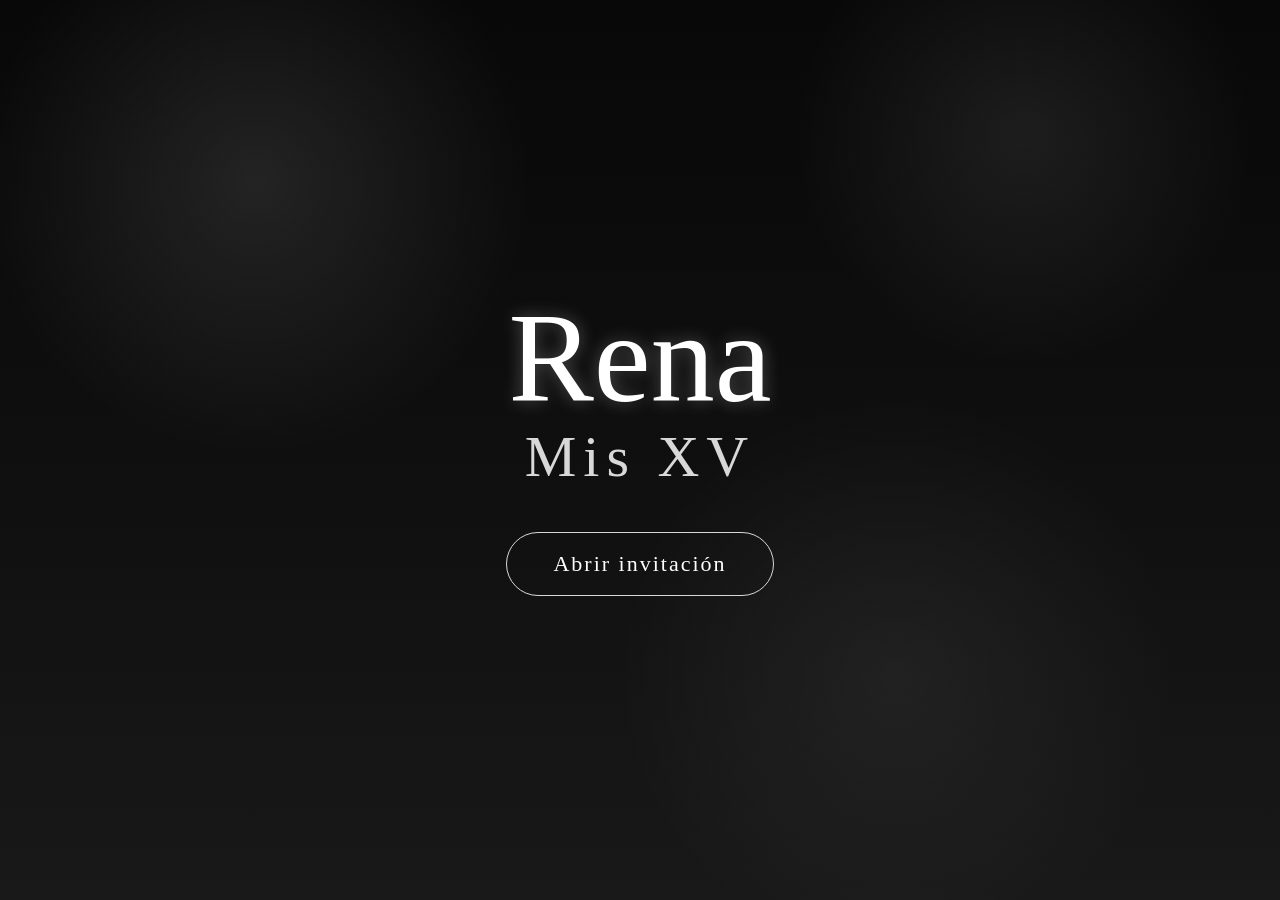
==== commit 35551538: "Add files via upload" ====
--- a/index.html
+++ b/index.html
@@ -59,9 +59,9 @@
       </div>
       <h2>Galería</h2>
       <div class="grid">
-        <img src="assets/foto1.svg" alt="Foto Rena">
-        <img src="assets/foto2.svg" alt="Foto Rena">
-        <img src="assets/foto3.svg" alt="Foto Rena">
+        <img src="assets/foto1.png" alt="Foto Rena">
+<img src="assets/foto2.png" alt="Foto Rena">
+<img src="assets/foto3.png" alt="Foto Rena">
       </div>
     </section>
 
--- a/style.css
+++ b/style.css
@@ -42,8 +42,9 @@
 .destellos{
   position:absolute;
   inset:0;
-  background-image:radial-gradient(#fff 1px, transparent 1.5px);
-  background-size:34px 34px;
+background-image:
+  linear-gradient(rgba(255,255,255,.20), rgba(255,255,255,.20)),
+  url("assets/fondo-disco.png");
   opacity:.16;
   animation:parpadeo 7s ease-in-out infinite;
 }
